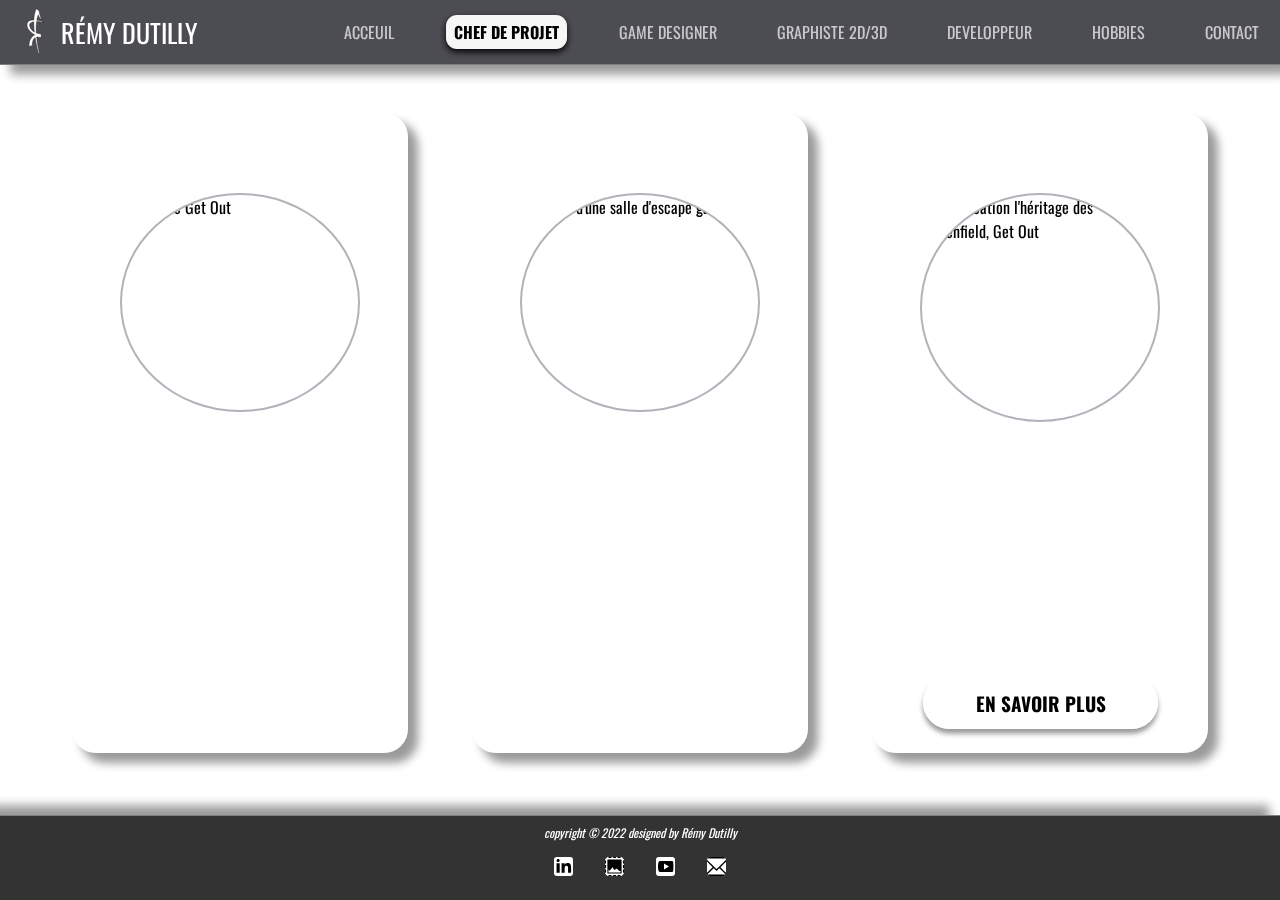
==== chefDeProjet.html @ 31dadd32 "Add files via upload" ====
<!DOCTYPE html>
<html lang="fr">

<head>
	<meta charset="UTF-8">
	<meta name="viewport" content="width=device-width, initial-scale=1.0">
	<meta name="description" content="Remy Dutilly CV">
	<meta http-equiv="X-UA-Compatible" content="ie=edge">
	<link rel="icon" alt="logo de Remy Dutilly" href="img/icon.svg">
	<title>Remy Dutilly</title>
	<link rel="stylesheet" href="css/base.css">
	<link rel="stylesheet" href="css/header.css">
	<link rel="stylesheet" href="css/articles.css">
	<link rel="stylesheet" href="css/popup.css">
	<link rel="stylesheet" href="css/footer.css">
	<script src='jquery-3.6.1.min.js'></script>
</head>

<body style="background-image: url('Img/bg.jpg');">
	<div class="header">
		<div class="container">
			<div class="header_navbar">
				<div class="header_navbar_logo">
					<img src="img/Logo_Dutilly_Remy.svg" alt="logo de Remy Dutilly" class="header_navbar_logo_img">
					<a href="index.html" class="header_navbar_logo_title">R&eacutemy Dutilly</a>
				</div>
				<div class="header_navbar_menu">
					<a href="index.html" class="header_navbar_menu_link">Acceuil</a>
					<a href="chefDeProjet.html" class="header_navbar_menu_link_principal">Chef de projet</a>
					<a href="gameDesigner.html" class="header_navbar_menu_link">Game Designer</a>
					<a href="graphiste.html" class="header_navbar_menu_link">Graphiste 2D/3D</a>
					<a href="developpeur.html" class="header_navbar_menu_link">Developpeur</a>
					<a href="hobbies.html" class="header_navbar_menu_link">Hobbies</a>
					<a href="contact.html" class="header_navbar_menu_link">Contact</a>
				</div>
				<div class="header_navbar_toggle">
					<span class="header_navbar_toggle_icons"></span>
					<script src="Script.js" charset="utf-8"></script>
				</div>
			</div>
		</div>
	</div>

	<section class="container">
		<div class="card-wrapper">
			<div class="card">
				<h1>A propos ...</h1>
				<img src="./Img/GetOut.png" alt ="logo de Get Out" title="Chef de projet, mais qu'est ce que c'est?" class="card-img">
				<p style="overflow:visible">
					A travers des cahiers des charges et des diagrammes de Gantt, je dois surtout prévoir le coût, la manoeuvre et les délais des différents projets à ma charge. Je dois aussi veiller à la formation, la communication et la diffusion du projet à travers les différentes enseignes de l'entreprise.<br><br>
					Le plus dur étant de jongler avec les demandes et besoins: de l'enseigne, des ces franchisés, de ces clients.
				</p>
				<a href="" style="visibility: hidden">EN SAVOIR PLUS</a>
			</div>
			<div class="card">
				<h1>Salles d'Escape Game</h1>
				<img src="./Img/EscapeRoom2.jpg" alt="visuel d'une salle d'escape game" title="visuel d'une salle d'escape game" class="card-img">
				<p>
					Les salles d'escape game ont évolué depuis 2005.
					De simples salles aménagées avec quelques cadenas. Elles sont devenues en quelques années, des salles hyper-connectées gérées par un ordinateur central controlant: lumières, serrures, vidéos, sons, et même désormais la difficulté de la salle (s'adaptant en fonction , du temps restant, du nombre de joueur ainsi que de leur réactivité).
					Ce qui a eu pour conséquence de multiplier le temps, les intervenants, et bien sûr le prix de celle-ci.
					Nous obligeant à une rigueur extrême sur le travail préparatoire.
				</p>
				<a href="#" style="visibility: hidden">En savoir plus</a>
			</div>
			<div class="card">
				<h1>Produits</h1>
				<img src="./Img/Produit.jpg" alt="l'application l'héritage des gretenfield, Get Out" title="visuel d'une application Get Out" class="card-img">
				<p>
					Au fur et à mesure des années, j'ai conçu un catalogue de jeu pour satisfaire la plupart des demandes B2B et B2C.
					Pour une personne ou une centaine. Fixe ou ambulant. Ma principale contrainte a toujours été de concevoir des jeux innovants.
					Répondant à des nouvelles demandes de gamification notamment chez les entreprises recherchant de nouvelles manières de formation.
				</p>
				<a href="#popup" class="button">En savoir plus</a>
			</div>
		</div>
	</section>

	<div id="popup" class="popup_overlay">
		<div class="popup_menu">
			<a href="#" class="cross">&times;</a>
			<h2>Produits</h2>
			<div class="popup-image-wrapper">
				<img class="popup-image" alt="Logo du jeu de société Private Detective" title="Logo du jeu de société Private Detective" src="./Img/LogoPrivateDetective.png">
				<img class="popup-image" alt="photo d'un jeu en extérieur" title="Jeu d'enquête Quantico'" src="./Img/Quantico.jpg">
				<img class="popup-image" alt="Logo du jeu en Wild Wild Quest" title="Logo du jeu en Wild Wild Quest" src="./Img/WWQ.jpg">
			</div>
			<p>
				<b>Volstead</b> - B2C (Festival Ludinord)
				<br><i><small>Escape game en extérieur sur le thème de la prohibition. Pour un maximum de 40 joueurs.</small></i>
				<br><b>Quantico</b> -B2B/B2C
				<br><i><small>Jeu d'enquête coopératif sur le thème du FBI. Jouable par équipe de 6. Pour un maximum de 80 personnes.</small></i>
				<br><b>Wild wild quest</b> - B2C
				<br><i><small>Jeu de scoring sur le thème du Western. Jouable par équipe de 4. Pour un minimum de 12 personnes.</small></i>
				<br><b>Héritage des Gretenfield</b> - B2C (Salon et cocktail)
				<br><i><small>Jeu point and click coopératif en RA. Jouable par équipe de 4. Pour un maximum de 12 personnes.</small></i>
				<br><b>Private detective</b> - B2C
				<br><i><small>Jeu de société d'enquête coopératif en AR/VR. Jouable par équipe de 4.</small></i>
				<br><b>Les terres d'Arrancia/Opération blackout</b> - B2C
				<br><i><small>Série de pdf à imprimer à la maison pour différent public cible. Jouable par équipe de 6.</small></i>
				<br><b>Urban Quest/Gretenfield story</b> - B2B/B2C
				<br><i><small>Jeu de scoring en extérieur sur le story telling de Get Out. Jouable par équipe de 6.</small></i>
			</p>
			<a href="#" class="button">RETOUR</a>
		</div>
	</div>

	<footer>
		<div class="footer-content">
			<p><i>copyright &copy; 2022 designed by R&eacutemy Dutilly</i></p>
			<div class='footer_icons'>
				<a href="https://www.linkedin.com/in/r%C3%A9my-dutilly-1a4a1b14b/" target="_blank"><img src="img/linkedin.svg" title="Voir mon profil LinkedIn" alt="Rejoignez moi"></a>
				<a href="https://dutillyremy.wordpress.com/" target="_blank"><img src="img/site.svg" title="Voir mon portfolio" alt="Vous trouverez ici d'anciennes créations"></a>
				<a href="https://www.youtube.com/user/angelusrem" target="_blank"><img style="padding:0.1rem" src="img/youtube.svg" title="Voir mon compte Youtube" alt="Ici vous trouverez d'anciennes créations vidéos'"></a>
				<a href="mailto:dutillyremy@gmail.com" target="_blank"><img src="img/mail.svg" title="Contactez moi par mail" alt="Contactez moi par mail"></a>
			</div>
		</div>
	</footer>

</body>

</html>
---- css/base.css ----
@import url('https://fonts.googleapis.com/css?family=Roboto:100,300,500,900');
@import url('https://fonts.googleapis.com/css2?family=Oswald:wght@700&display=swap');

* {
	margin: 0;
	padding: 0;
	box-sizing: border-box;
}

body, html {
	margin: 0;
	padding: 0;
	font-family: 'Oswald', 'Roboto', 'Calibri', 'Serif';
	padding-bottom: 40px;
	background-size: cover;
	background-position: center;
	background-attachment: fixed;
	-moz-osx-font-smoothing: grayscale;
	overflow-x: hidden;
}

p{
	font-size:1rem;
}
---- css/header.css ----
.header {
	z-index: 999;
	width: 100%;
	background: rgba(00,0,10,0.7);
	backdrop-filter: blur(5px);
	border-bottom: 0.1rem solid rgb(125,125,125);
	box-shadow: 0.6rem 0.6rem 0.6rem rgba(0,0,0,0.4);
	position: relative;
}

.header_navbar_logo {
	display: flex;
	flex-direction: row;
	justify-content: space-between;
	align-items: center;
}

.header_navbar_logo_img {
	width: 3rem;
	height: 3rem;
}

.header_navbar_logo_title, .header_navbar_menu_link {
	text-transform: uppercase;
}
.container {
	width: 98%;
	margin: auto;
	position: relative;
}

.header_mask {	
	height:150px;
	position:absolute;
}

.header_navbar{
	width:100%;
	height:4rem;
	display:flex;
	flex-direction:row;
	justify-content: space-between;
	align-items:center;
}

.header_navbar_logo_title {
	color: white;
	font-size: 26px;
	text-decoration: none;
}

.header_navbar_menu_link {
	margin-left: 40px;
	padding: 5px 8px;
	text-decoration: none;
	color: rgba(255,255,255,0.7);
}

.header_navbar_menu_link_principal {
	background: rgba(255,255,255,0.95);
	color: white;
	border-radius: 0.7rem;
	padding: 5px 8px;
	text-decoration: none;
	color: black;
	text-transform: uppercase;
	font-weight: 700;
	margin-left: 40px;
	box-shadow: 0 3px 7px rgba(0,0,0,1);
}

.header_navbar_menu_link:hover {
	border-bottom: 0.15rem solid white;
	color:rgba(255,255,255,1);
}

.header_navbar_toggle{
	z-index:999;
	width:35px;
	height:60px;
	display:flex;
	align-items:center;
	display:none;
	cursor:pointer;
}

.header_navbar_toggle_icons, .header_navbar_toggle_icons:before, .header_navbar_toggle_icons:after {
	content: "";
	display: block;
	width: 100%;
	height: 3px;
	border-radius: 5px;
	background: #fff;
	position: relative;
	transition: all 0.3s ease-in-out;
}
.header_navbar_toggle_icons:before { top: 10.5px }
.header_navbar_toggle_icons:after { top:-13px }

.is-open .header_navbar_menu {
	position: fixed;
	transform: translateY(0);
}

.is-open .header_navbar_toggle span.header_navbar_toggle_icons {
	background: transparent;
}
.is-open .header_navbar_toggle span.header_navbar_toggle_icons:before, .is-open .header_navbar_toggle span.header_navbar_toggle_icons:after {
	transform-origin: center;
	transform: rotate(45deg);
	top: 0;
}
.is-open .header_navbar_toggle span.header_navbar_toggle_icons:after {
	margin: -3px -2.5px;
	transform: rotate(-45deg);
}

@media only screen and (max-width: 1250px) {
	.container{
		width:100%;
		padding: 0 1rem;
	}
	.header_navbar_toggle{
		display:flex;
		z-index:1000;
	}
	.header {
		backdrop-filter: none;
	}
	.header_navbar_menu {
		transition: all 0.3s ease-in-out;
		transform: translateY(-100%);
		display: flex;
		flex-direction: column;
		align-items: center;
		justify-content: center;
		position: absolute;
		width: 100vw;
		height: 100vh;
		background: linear-gradient(120deg, #1e0a32,#000000);
		top: 0;
		left: 0;
	}
	.header_navbar_menu_link, .header_navbar_menu_link_principal {
		margin:0;
		margin-bottom: 40px;
	}
}
---- css/articles.css ----
.card a {
	background-color: rgba(255,255,255,0.85);
	color: black;
	text-transform: uppercase;
	padding: 0.7rem;
	width: 70%;
	display: block;
	text-align: center;
	margin: 1.5rem;
	border-radius: 30rem;
	cursor: pointer;
	text-decoration: none;
	font-size: 1.2em;
	box-shadow: 0 0.3rem 0.3rem rgba(0,0,0,0.4);
	transition: 0.3s;
	font-family: 'Oswald';
	font-weight: bold;
	border-top: 0.15rem solid rgba(255,255,255,0.5);
	border-left: 0.15rem solid rgba(255,255,255,0.5);
	color: black;
}
	.card a:hover {
		background-color: rgba(255,255,255,1);
		transform: scale(1.05);
		box-shadow: 0 0.5rem 0.5rem rgba(0,0,0,0.5);
	}
.card h1, .card p {
	text-align:center;
	padding: 1rem;
	color: white;
}

.card h1{
	text-transform:uppercase;
}

.card p {
	font-size: 0.9rem;
	height: 15rem;
	width: 90%;
	overflow:visible;
}

section {
	z-index:0;
	padding: 1rem 0;
}

.card-wrapper {
	display: flex;
	align-items: center;
	align-content: center;
	flex-direction: column;
}

.card {
	height: 40rem;
	width: 21rem;
	display: flex;
	flex-direction: column;
	align-items: center;
	justify-content: center;
	margin: 2rem 0;
	box-shadow: 0.6rem 0.6rem 0.6rem rgba(0,0,0,0.4);
	border-radius: 1.5rem;
	background: rgba(255,255,255,0.15);
	backdrop-filter: blur(4px);
	border-top: 0.1rem solid rgba(255,255,255,0.5);
	border-left: 0.1rem solid rgba(255,255,255,0.5);
	overflow: hidden;
	transition: 0.3s;
}

.card-img {
	padding: 0.11rem;
	width: 15rem;
	height: 15rem;
	object-fit: cover;
	object-position: center;
	border-radius: 50%;
	box-shadow: -0.15rem 0.15rem 0.1rem rgba(255,255,255,0.5);
	outline: 0.15rem solid rgba(0,0,30,0.3);
	outline-offset: -0.15rem;
}

.card::before {
	content: '';
	position: absolute;
	top: 0;
	left: 0;
	width: 19rem;
	height: 100%;
	background: rgba(255,255,255,0.5);
	transform: skewX(30deg) translateX(40rem);
	transition: 0.5s;
}

.card:hover {
	background: rgba(0,0,0,0.6);
	-webkit-transform: scale(1.1);
	backdrop-filter: none;
	box-shadow: 0.3rem 0.3rem 0.3rem rgba(0,0,0,0.8);
}

.card:hover::before {
	transform: skewX(30deg) translateX(-40rem);
}

@media screen and (min-width: 700px) {
	.card-wrapper {
		flex-direction: row;
		flex-wrap: wrap;
		justify-content: center;
		align-items: center;
	}

	.card {
		margin: 2rem;
	}
}
---- css/popup.css ----
.popup_overlay {
    position: fixed;
    top: 0px;
    left: 0px;
    background: rgba(0,0,0,0.8);
    visibility: hidden;
    transition: opacity 0.4s;
    opacity:0;
    width: 100%;
    height: 100%;
    z-index: 1000;
}

.popup_overlay:target {
    visibility: visible;
    transition: all 300ms ease-in-out;
    opacity: 1;
}

.popup_menu {
    position: absolute;
    display: flex;
    flex-direction: column;
    align-items: center;
    max-height:90%;
    max-width:90%;
    top: 50%;
    left: 50%;
    transform: translate(-50%,-50%);
    z-index: 2;
    text-align: center;
    padding: 1.75rem 2rem;
    border-radius: 1.3rem;
    background: linear-gradient(145deg, #cacaca, #f0f0f0);
    outline: 10px solid rgba(0,0,30,0.6);
    outline-offset: -20px;
}

.popup-image-wrapper {
    display: flex;
    align-items: center;
    align-content: center;
}

.popup-image {
    margin: 0.3rem;
    max-height: 15vh;
    max-width: 20vw;
    object-fit: cover;
    object-position: center;
    border-radius: 1rem;
    box-shadow: -0.1rem 0.1rem 0.1rem white;
    border: 0.5px solid white;
    outline: 3px solid rgba(0,0,30,0.3);
    outline-offset: -3px;
}

.popup_menu h2 {
    margin: 1rem;
    font-family: 'Oswald';
    font-weight:bold;
    text-transform: uppercase;
}

.popup_menu p {
    margin: 1rem;
    width: 90%;
}

.popup_menu .cross {
    position: absolute;
    right: 1.75rem;
    top: 1.75rem;
    width: 2.3rem;
    height: 2.3rem;
    font-size: 2.5rem;
    text-align: center;
    transition: 0.3s ease;
    color: rgba(255,255,255,0.9);
    text-decoration: none;
    border-radius: 50%;
    background: rgba(0,0,20,0.8);
    box-shadow: 0.2rem 0.2rem 0.2rem rgba(0,0,0,0.5);
    outline: 2px solid rgba(255,255,255,0.8);
    outline-offset: -6px;
    opacity: 0.9;
    line-height: 2rem;
}

.popup_menu .button {
    text-transform: uppercase;
    color: rgba(255,255,255,0.8);
    padding: 0.75rem 1.75rem;
    text-align: center;
    margin-bottom: 1rem;
    cursor: pointer;
    text-decoration: none;
    border-radius: 6rem;
    background: rgba(0,0,20,0.8);
    box-shadow: 0.3rem 0.3rem 0.3rem rgba(0,0,0,0.5);
    outline: 2px solid rgba(255,255,255,0.8);
    outline-offset: -7px;
    opacity: 0.9;
    transition: 0.3s;
    font-family: 'Oswald';
    font-weight: bold;
    font-size: 18px;
}

.popup_menu a:hover {
    opacity: 1;
    -webkit-transform: scale(1.05);
    box-shadow: 0.5rem 0.5rem 0.5rem rgba(0,0,0,0.5);
}

@media only screen and (max-width: 1200px) {
    .popup_menu p {
        width:95%;
        font-size:90%;
    }
}


@media only screen and (max-width: 1100px) {
    .popup_menu p {
        font-size: 14px;
    }
}

@media only screen and (max-width: 800px) {
    .popup_menu p {
        font-size: 12px;
    }
    .popup_menu a {
       transform:scale(0.8);
    }
    .popup_menu {
        padding-bottom: 0.75rem;
        width:95%;
    }
    .popup_menu .cross {
        right: 1.25rem;
        top: 1.25rem;
    }
}
---- css/footer.css ----
footer {
	z-index: 998;
	position: fixed;
	bottom: 0;
	background: rgba(0,0,0,0.8);
	box-shadow: -0.6rem -0.6rem 0.6rem rgba(0,0,0,0.4);
	backdrop-filter: blur(5px);
	width: 100%;
	border-top: 0.1rem solid rgb(125,125,125);
	font-style: italic;
	display: table-row;
	align-items: center;
	justify-content: center;
	flex-direction: column;
	text-align: center;
}
	footer p {
		font-size: 12px;
		padding: 0.5rem;
		color: white;
	}
.footer_icons {
	list-style: none;
	display: flex;
	align-items: center;
	justify-content: center;
}
.footer_icons img {
	object-fit: cover;
	object-position: center;
	margin: 0.5rem 1rem;
	margin-bottom: 1.2rem;
	text-decoration: none;
	height: 1.2rem;
	width: 1.2rem;
	background: white;
	border-radius:15%;
	}
.footer_icons a :hover{
	background:aqua;
}
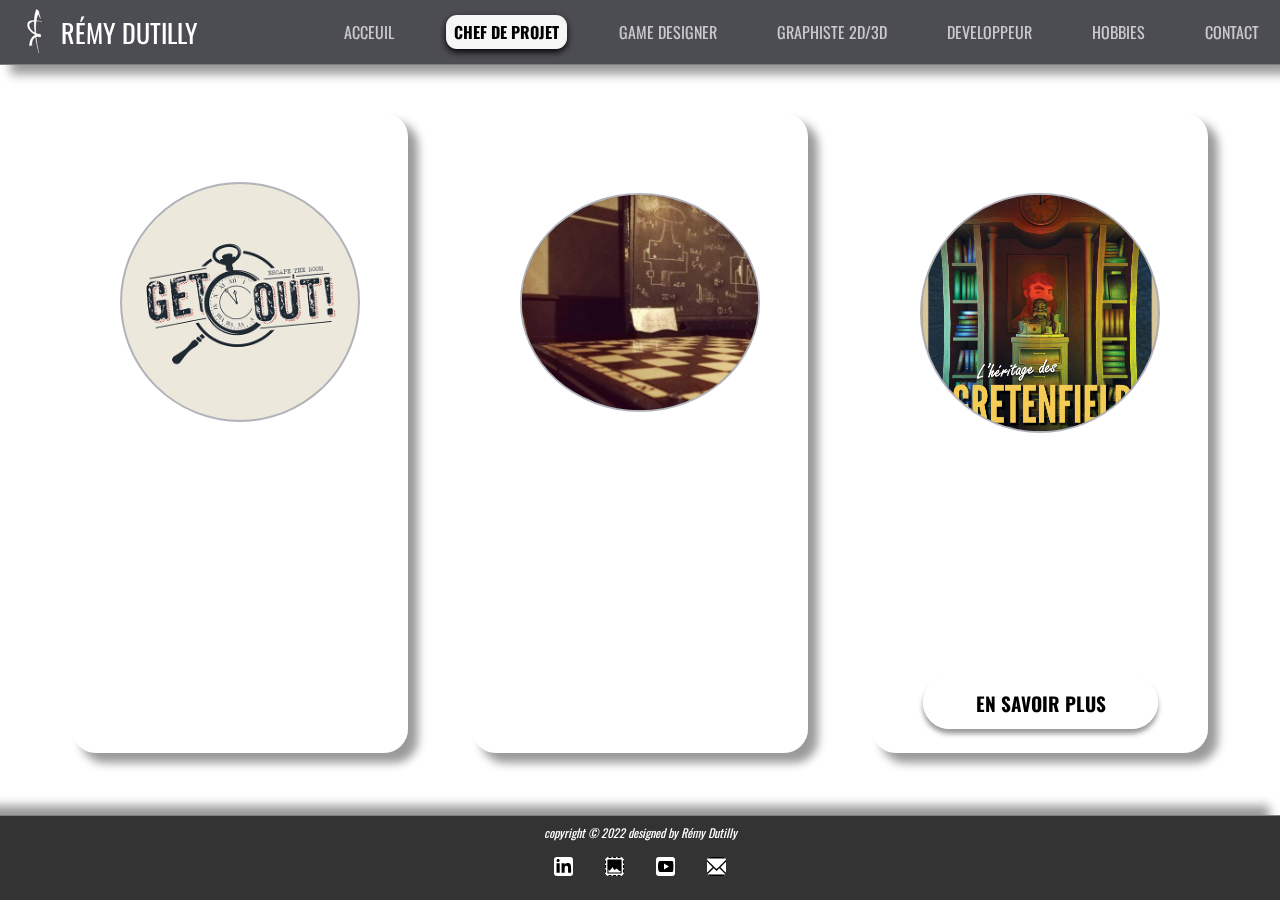
==== commit 32087707: "Add files via upload" ====
--- a/chefDeProjet.html
+++ b/chefDeProjet.html
@@ -16,7 +16,7 @@
 	<script src='jquery-3.6.1.min.js'></script>
 </head>
 
-<body style="background-image: url('Img/bg.jpg');">
+<body style="background-image: url(img/bg.jpg');">
 	<div class="header">
 		<div class="container">
 			<div class="header_navbar">
@@ -45,7 +45,7 @@
 		<div class="card-wrapper">
 			<div class="card">
 				<h1>A propos ...</h1>
-				<img src="./Img/GetOut.png" alt ="logo de Get Out" title="Chef de projet, mais qu'est ce que c'est?" class="card-img">
+				<img src="img/GetOut.png" alt ="logo de Get Out" title="Chef de projet, mais qu'est ce que c'est?" class="card-img">
 				<p style="overflow:visible">
 					A travers des cahiers des charges et des diagrammes de Gantt, je dois surtout prévoir le coût, la manoeuvre et les délais des différents projets à ma charge. Je dois aussi veiller à la formation, la communication et la diffusion du projet à travers les différentes enseignes de l'entreprise.<br><br>
 					Le plus dur étant de jongler avec les demandes et besoins: de l'enseigne, des ces franchisés, de ces clients.
@@ -54,7 +54,7 @@
 			</div>
 			<div class="card">
 				<h1>Salles d'Escape Game</h1>
-				<img src="./Img/EscapeRoom2.jpg" alt="visuel d'une salle d'escape game" title="visuel d'une salle d'escape game" class="card-img">
+				<img src="img/EscapeRoom2.jpg" alt="visuel d'une salle d'escape game" title="visuel d'une salle d'escape game" class="card-img">
 				<p>
 					Les salles d'escape game ont évolué depuis 2005.
 					De simples salles aménagées avec quelques cadenas. Elles sont devenues en quelques années, des salles hyper-connectées gérées par un ordinateur central controlant: lumières, serrures, vidéos, sons, et même désormais la difficulté de la salle (s'adaptant en fonction , du temps restant, du nombre de joueur ainsi que de leur réactivité).
@@ -65,7 +65,7 @@
 			</div>
 			<div class="card">
 				<h1>Produits</h1>
-				<img src="./Img/Produit.jpg" alt="l'application l'héritage des gretenfield, Get Out" title="visuel d'une application Get Out" class="card-img">
+				<img src="img/Produit.jpg" alt="l'application l'héritage des gretenfield, Get Out" title="visuel d'une application Get Out" class="card-img">
 				<p>
 					Au fur et à mesure des années, j'ai conçu un catalogue de jeu pour satisfaire la plupart des demandes B2B et B2C.
 					Pour une personne ou une centaine. Fixe ou ambulant. Ma principale contrainte a toujours été de concevoir des jeux innovants.
@@ -81,9 +81,9 @@
 			<a href="#" class="cross">&times;</a>
 			<h2>Produits</h2>
 			<div class="popup-image-wrapper">
-				<img class="popup-image" alt="Logo du jeu de société Private Detective" title="Logo du jeu de société Private Detective" src="./Img/LogoPrivateDetective.png">
-				<img class="popup-image" alt="photo d'un jeu en extérieur" title="Jeu d'enquête Quantico'" src="./Img/Quantico.jpg">
-				<img class="popup-image" alt="Logo du jeu en Wild Wild Quest" title="Logo du jeu en Wild Wild Quest" src="./Img/WWQ.jpg">
+				<img class="popup-image" alt="Logo du jeu de société Private Detective" title="Logo du jeu de société Private Detective" src="img/LogoPrivateDetective.png">
+				<img class="popup-image" alt="photo d'un jeu en extérieur" title="Jeu d'enquête Quantico'" src="img/Quantico.jpg">
+				<img class="popup-image" alt="Logo du jeu en Wild Wild Quest" title="Logo du jeu en Wild Wild Quest" src="img/WWQ.jpg">
 			</div>
 			<p>
 				<b>Volstead</b> - B2C (Festival Ludinord)
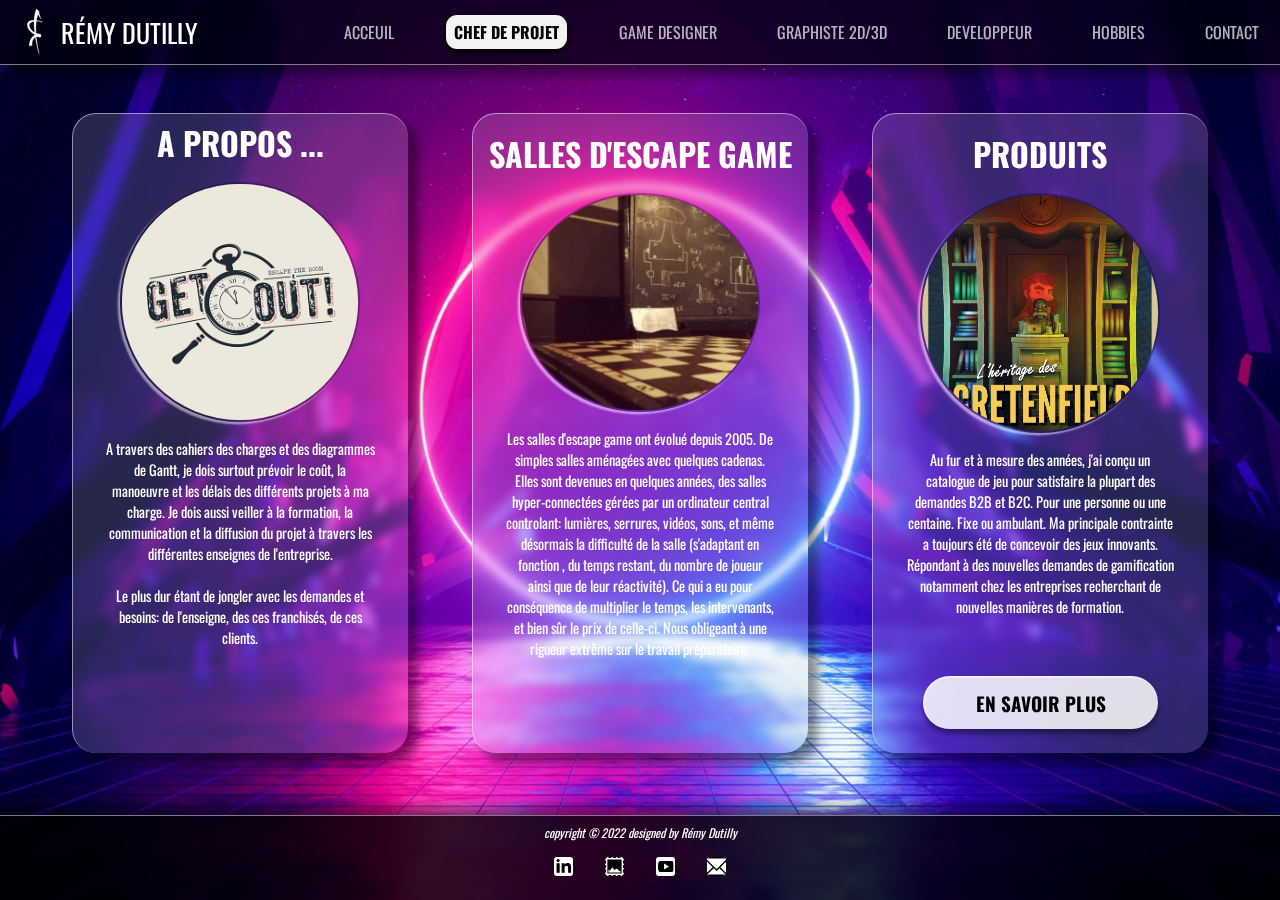
==== commit ddb116bf: "Add files via upload" ====
--- a/chefDeProjet.html
+++ b/chefDeProjet.html
@@ -16,7 +16,7 @@
 	<script src='jquery-3.6.1.min.js'></script>
 </head>
 
-<body style="background-image: url(img/bg.jpg');">
+<body style="background-image: url(img/bg.jpg);">
 	<div class="header">
 		<div class="container">
 			<div class="header_navbar">
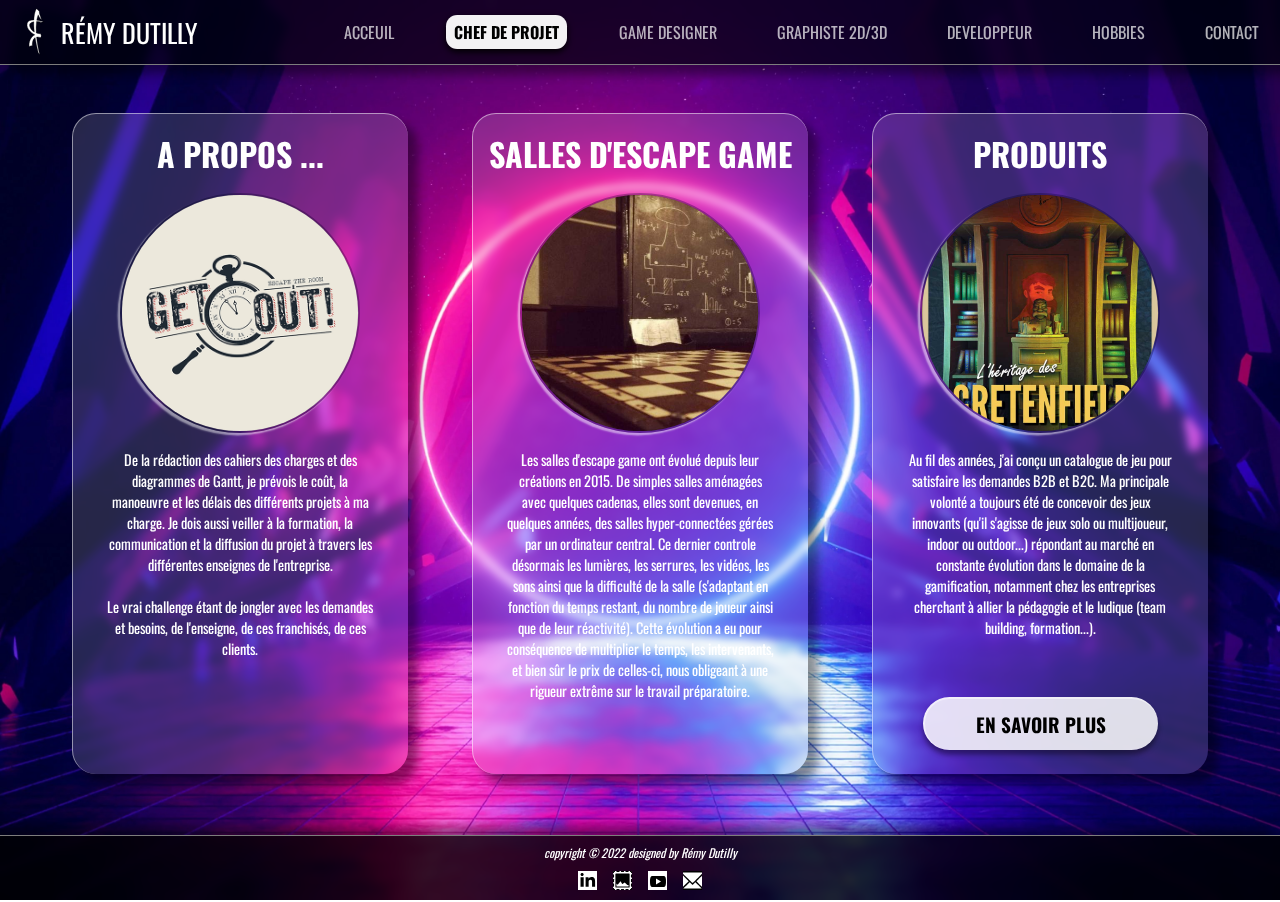
==== commit 77f6cb1a: "Add files via upload" ====
--- a/chefDeProjet.html
+++ b/chefDeProjet.html
@@ -47,8 +47,9 @@
 				<h1>A propos ...</h1>
 				<img src="img/GetOut.png" alt ="logo de Get Out" title="Chef de projet, mais qu'est ce que c'est?" class="card-img">
 				<p style="overflow:visible">
-					A travers des cahiers des charges et des diagrammes de Gantt, je dois surtout prévoir le coût, la manoeuvre et les délais des différents projets à ma charge. Je dois aussi veiller à la formation, la communication et la diffusion du projet à travers les différentes enseignes de l'entreprise.<br><br>
-					Le plus dur étant de jongler avec les demandes et besoins: de l'enseigne, des ces franchisés, de ces clients.
+					De la rédaction des cahiers des charges et des diagrammes de Gantt, je prévois le coût, la manoeuvre et les délais des différents projets à ma charge.
+					Je dois aussi veiller à la formation, la communication et la diffusion du projet à travers les différentes enseignes de l'entreprise.<br><br>
+					Le vrai challenge étant de jongler avec les demandes et besoins, de l'enseigne, de ces franchisés, de ces clients.
 				</p>
 				<a href="" style="visibility: hidden">EN SAVOIR PLUS</a>
 			</div>
@@ -56,10 +57,10 @@
 				<h1>Salles d'Escape Game</h1>
 				<img src="img/EscapeRoom2.jpg" alt="visuel d'une salle d'escape game" title="visuel d'une salle d'escape game" class="card-img">
 				<p>
-					Les salles d'escape game ont évolué depuis 2005.
-					De simples salles aménagées avec quelques cadenas. Elles sont devenues en quelques années, des salles hyper-connectées gérées par un ordinateur central controlant: lumières, serrures, vidéos, sons, et même désormais la difficulté de la salle (s'adaptant en fonction , du temps restant, du nombre de joueur ainsi que de leur réactivité).
-					Ce qui a eu pour conséquence de multiplier le temps, les intervenants, et bien sûr le prix de celle-ci.
-					Nous obligeant à une rigueur extrême sur le travail préparatoire.
+					Les salles d'escape game ont évolué depuis leur créations en 2015.
+					De simples salles aménagées avec quelques cadenas, elles sont devenues, en quelques années, des salles hyper-connectées gérées par un ordinateur central.
+					Ce dernier controle désormais les lumières, les serrures, les vidéos, les sons ainsi que la difficulté de la salle (s'adaptant en fonction du temps restant, du nombre de joueur ainsi que de leur réactivité).
+					Cette évolution a eu pour conséquence de multiplier le temps, les intervenants, et bien sûr le prix de celles-ci, nous obligeant à une rigueur extrême sur le travail préparatoire.
 				</p>
 				<a href="#" style="visibility: hidden">En savoir plus</a>
 			</div>
@@ -67,9 +68,9 @@
 				<h1>Produits</h1>
 				<img src="img/Produit.jpg" alt="l'application l'héritage des gretenfield, Get Out" title="visuel d'une application Get Out" class="card-img">
 				<p>
-					Au fur et à mesure des années, j'ai conçu un catalogue de jeu pour satisfaire la plupart des demandes B2B et B2C.
-					Pour une personne ou une centaine. Fixe ou ambulant. Ma principale contrainte a toujours été de concevoir des jeux innovants.
-					Répondant à des nouvelles demandes de gamification notamment chez les entreprises recherchant de nouvelles manières de formation.
+					Au fil des années, j'ai conçu un catalogue de jeu pour satisfaire les demandes B2B et B2C.
+					Ma principale volonté a toujours été de concevoir des jeux innovants (qu'il s'agisse de jeux solo ou multijoueur, indoor ou outdoor...)
+					répondant au marché en constante évolution dans le domaine de la gamification, notamment chez les entreprises cherchant à allier la pédagogie et le ludique (team building, formation...).
 				</p>
 				<a href="#popup" class="button">En savoir plus</a>
 			</div>
@@ -97,7 +98,7 @@
 				<br><b>Private detective</b> - B2C
 				<br><i><small>Jeu de société d'enquête coopératif en AR/VR. Jouable par équipe de 4.</small></i>
 				<br><b>Les terres d'Arrancia/Opération blackout</b> - B2C
-				<br><i><small>Série de pdf à imprimer à la maison pour différent public cible. Jouable par équipe de 6.</small></i>
+				<br><i><small>Série de pdf à imprimer à la maison pour différent public cible (enfant, famille, ami, EVJF...) jouable par équipe de 6.</small></i>
 				<br><b>Urban Quest/Gretenfield story</b> - B2B/B2C
 				<br><i><small>Jeu de scoring en extérieur sur le story telling de Get Out. Jouable par équipe de 6.</small></i>
 			</p>
--- a/css/articles.css
+++ b/css/articles.css
@@ -115,6 +115,11 @@
 	}
 
 	.card {
+		height: 95%;
 		margin: 2rem;
 	}
+
+	.card a:hover {
+		transform: scale(1.01);
+	}
 }--- a/css/footer.css
+++ b/css/footer.css
@@ -29,13 +29,12 @@
 .footer_icons img {
 	object-fit: cover;
 	object-position: center;
-	margin: 0.5rem 1rem;
-	margin-bottom: 1.2rem;
+	margin: 0.1rem 0.5rem;
+	margin-bottom: 0.3rem;
 	text-decoration: none;
 	height: 1.2rem;
 	width: 1.2rem;
 	background: white;
-	border-radius:15%;
 	}
 .footer_icons a :hover{
 	background:aqua;
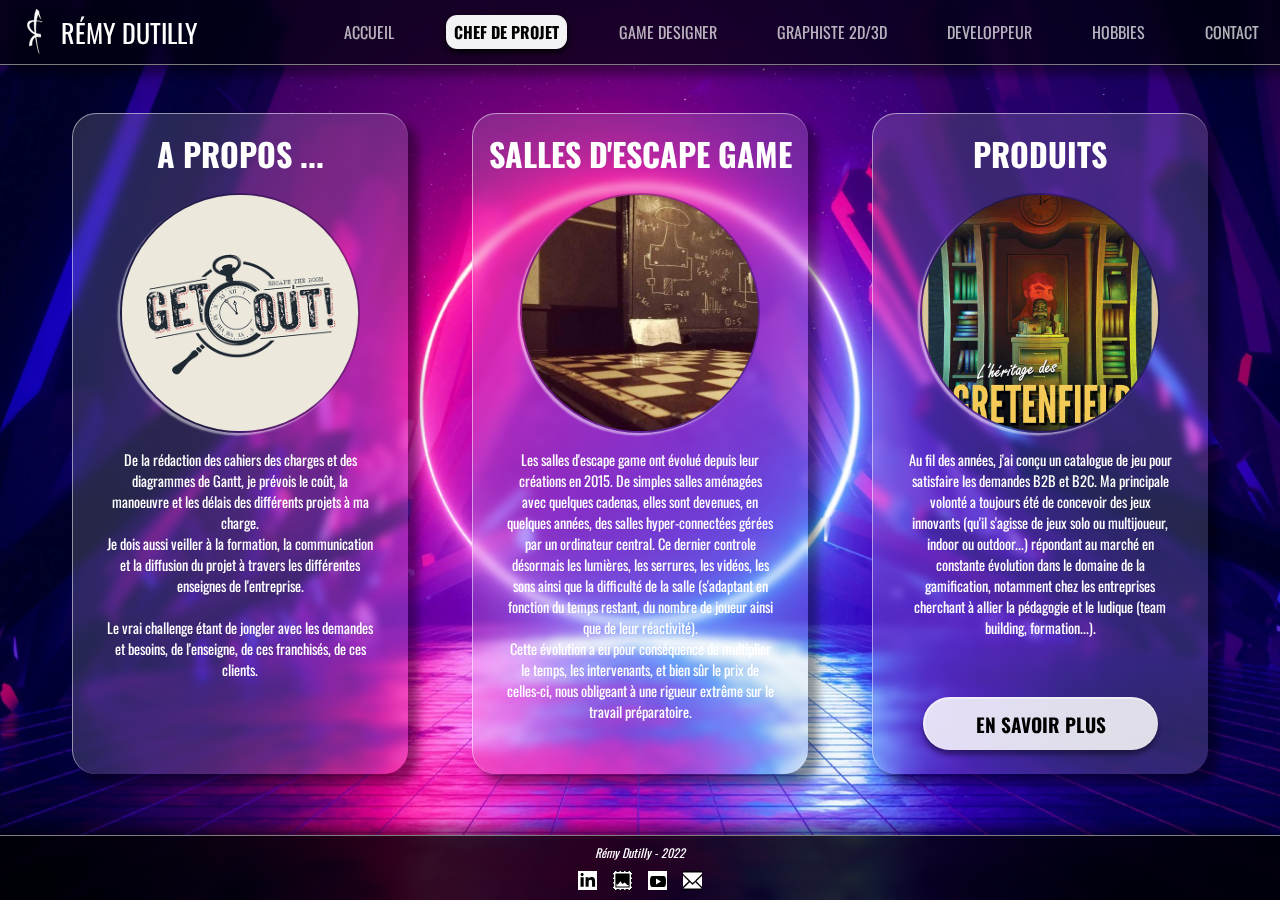
==== commit 8ce6ec28: "Add files via upload" ====
--- a/chefDeProjet.html
+++ b/chefDeProjet.html
@@ -25,7 +25,7 @@
 					<a href="index.html" class="header_navbar_logo_title">R&eacutemy Dutilly</a>
 				</div>
 				<div class="header_navbar_menu">
-					<a href="index.html" class="header_navbar_menu_link">Acceuil</a>
+					<a href="index.html" class="header_navbar_menu_link">Accueil</a>
 					<a href="chefDeProjet.html" class="header_navbar_menu_link_principal">Chef de projet</a>
 					<a href="gameDesigner.html" class="header_navbar_menu_link">Game Designer</a>
 					<a href="graphiste.html" class="header_navbar_menu_link">Graphiste 2D/3D</a>
@@ -48,6 +48,7 @@
 				<img src="img/GetOut.png" alt ="logo de Get Out" title="Chef de projet, mais qu'est ce que c'est?" class="card-img">
 				<p style="overflow:visible">
 					De la rédaction des cahiers des charges et des diagrammes de Gantt, je prévois le coût, la manoeuvre et les délais des différents projets à ma charge.
+					<br>
 					Je dois aussi veiller à la formation, la communication et la diffusion du projet à travers les différentes enseignes de l'entreprise.<br><br>
 					Le vrai challenge étant de jongler avec les demandes et besoins, de l'enseigne, de ces franchisés, de ces clients.
 				</p>
@@ -60,7 +61,7 @@
 					Les salles d'escape game ont évolué depuis leur créations en 2015.
 					De simples salles aménagées avec quelques cadenas, elles sont devenues, en quelques années, des salles hyper-connectées gérées par un ordinateur central.
 					Ce dernier controle désormais les lumières, les serrures, les vidéos, les sons ainsi que la difficulté de la salle (s'adaptant en fonction du temps restant, du nombre de joueur ainsi que de leur réactivité).
-					Cette évolution a eu pour conséquence de multiplier le temps, les intervenants, et bien sûr le prix de celles-ci, nous obligeant à une rigueur extrême sur le travail préparatoire.
+					<br>Cette évolution a eu pour conséquence de multiplier le temps, les intervenants, et bien sûr le prix de celles-ci, nous obligeant à une rigueur extrême sur le travail préparatoire.
 				</p>
 				<a href="#" style="visibility: hidden">En savoir plus</a>
 			</div>
@@ -108,7 +109,7 @@
 
 	<footer>
 		<div class="footer-content">
-			<p><i>copyright &copy; 2022 designed by R&eacutemy Dutilly</i></p>
+			<p><i>R&eacutemy Dutilly - 2022</i></p>
 			<div class='footer_icons'>
 				<a href="https://www.linkedin.com/in/r%C3%A9my-dutilly-1a4a1b14b/" target="_blank"><img src="img/linkedin.svg" title="Voir mon profil LinkedIn" alt="Rejoignez moi"></a>
 				<a href="https://dutillyremy.wordpress.com/" target="_blank"><img src="img/site.svg" title="Voir mon portfolio" alt="Vous trouverez ici d'anciennes créations"></a>
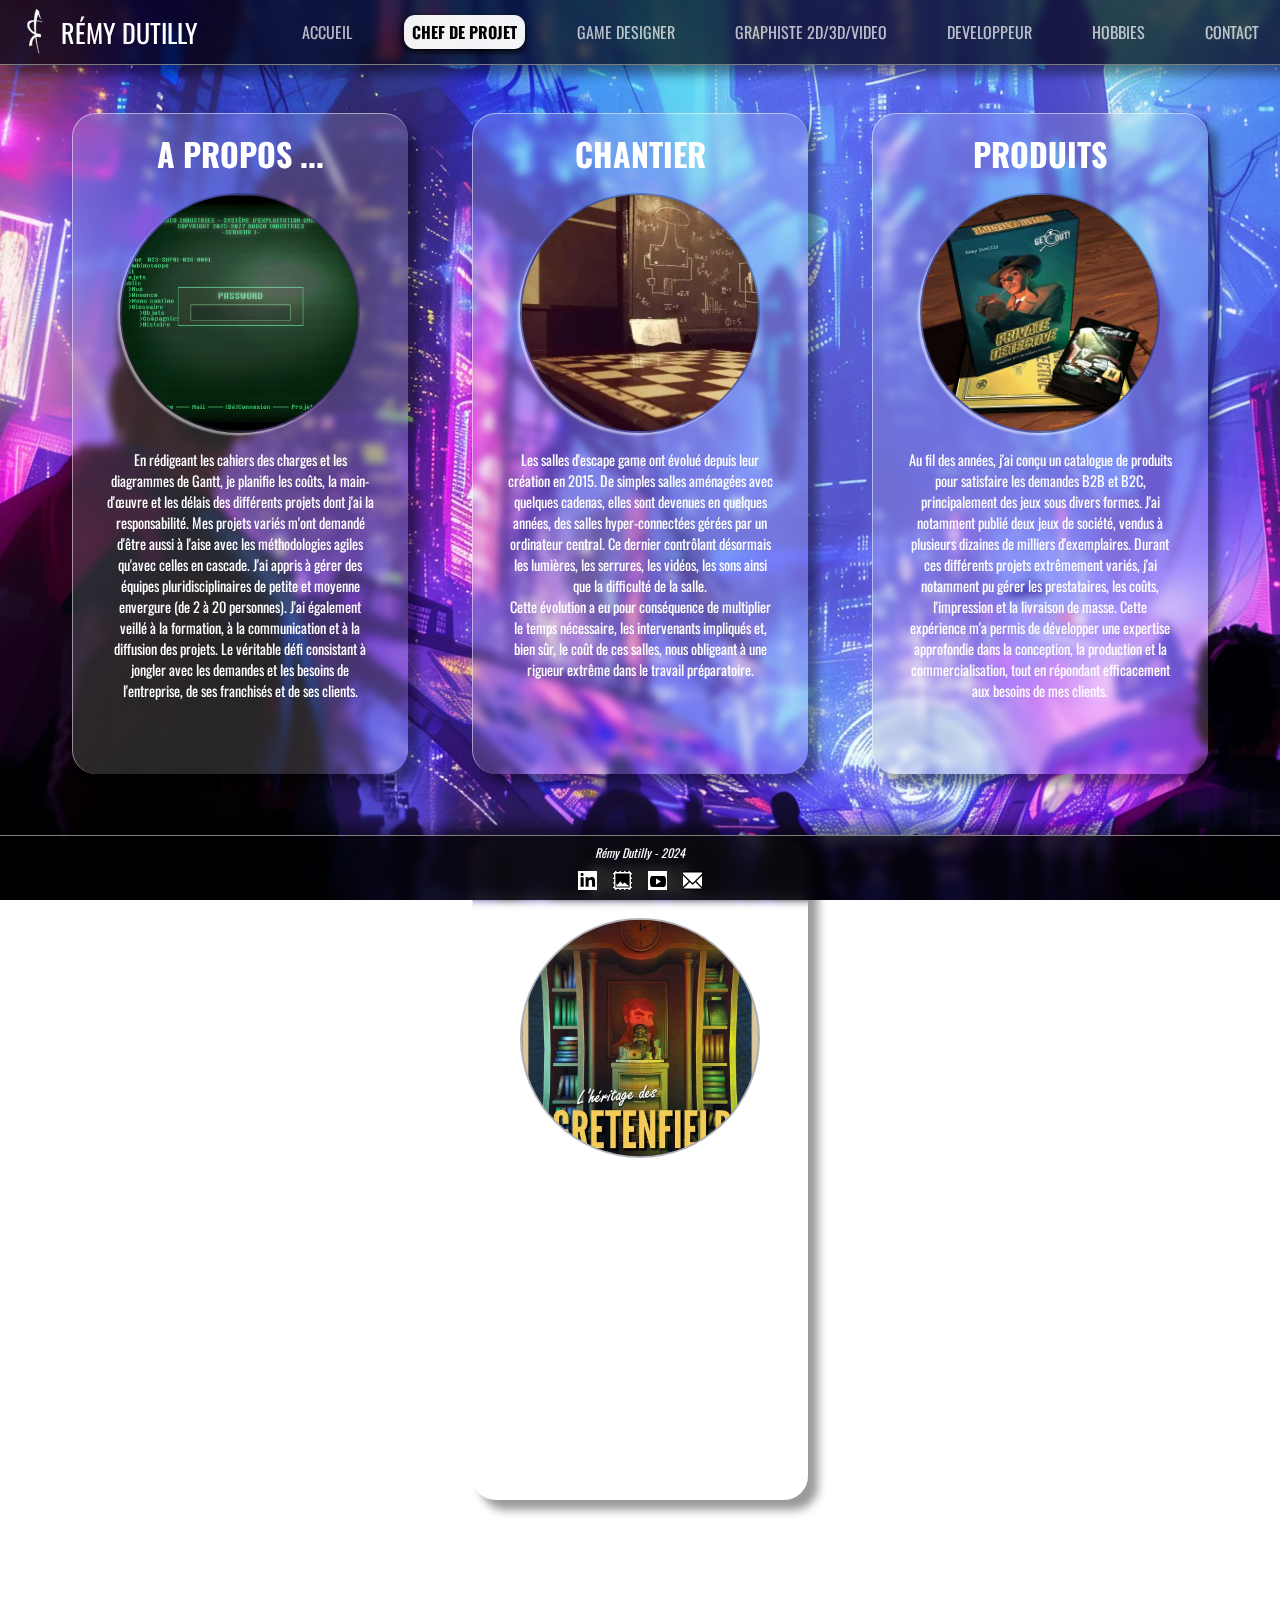
==== commit 1baa04aa: "Add files via upload" ====
--- a/chefDeProjet.html
+++ b/chefDeProjet.html
@@ -16,7 +16,7 @@
 	<script src='jquery-3.6.1.min.js'></script>
 </head>
 
-<body style="background-image: url(img/bg.jpg);">
+<body style="background-image: url(img/bg.webp);">
 	<div class="header">
 		<div class="container">
 			<div class="header_navbar">
@@ -28,7 +28,7 @@
 					<a href="index.html" class="header_navbar_menu_link">Accueil</a>
 					<a href="chefDeProjet.html" class="header_navbar_menu_link_principal">Chef de projet</a>
 					<a href="gameDesigner.html" class="header_navbar_menu_link">Game Designer</a>
-					<a href="graphiste.html" class="header_navbar_menu_link">Graphiste 2D/3D</a>
+					<a href="graphiste.html" class="header_navbar_menu_link">Graphiste 2D/3D/VIDEO</a>
 					<a href="developpeur.html" class="header_navbar_menu_link">Developpeur</a>
 					<a href="hobbies.html" class="header_navbar_menu_link">Hobbies</a>
 					<a href="contact.html" class="header_navbar_menu_link">Contact</a>
@@ -45,35 +45,49 @@
 		<div class="card-wrapper">
 			<div class="card">
 				<h1>A propos ...</h1>
-				<img src="img/GetOut.png" alt ="logo de Get Out" title="Chef de projet, mais qu'est ce que c'est?" class="card-img">
+				<img src="img/projet.webp" alt ="logo de Get Out" title="Chef de projet, mais qu'est ce que c'est?" class="card-img">
 				<p style="overflow:visible">
-					De la rédaction des cahiers des charges et des diagrammes de Gantt, je prévois le coût, la manoeuvre et les délais des différents projets à ma charge.
-					<br>
-					Je dois aussi veiller à la formation, la communication et la diffusion du projet à travers les différentes enseignes de l'entreprise.<br><br>
-					Le vrai challenge étant de jongler avec les demandes et besoins, de l'enseigne, de ces franchisés, de ces clients.
+					En rédigeant les cahiers des charges et les diagrammes de Gantt, je planifie les coûts, la main-d'œuvre et les délais des différents projets dont j'ai la responsabilité.
+					Mes projets variés m'ont demandé d'être aussi à l'aise avec les méthodologies agiles qu'avec celles en cascade. 
+					J'ai appris à gérer des équipes pluridisciplinaires de petite et moyenne envergure (de 2 à 20 personnes).
+					J'ai également veillé à la formation, à la communication et à la diffusion des projets. 
+					Le véritable défi consistant à jongler avec les demandes et les besoins de l'entreprise, de ses franchisés et de ses clients.
 				</p>
 				<a href="" style="visibility: hidden">EN SAVOIR PLUS</a>
 			</div>
 			<div class="card">
-				<h1>Salles d'Escape Game</h1>
-				<img src="img/EscapeRoom2.jpg" alt="visuel d'une salle d'escape game" title="visuel d'une salle d'escape game" class="card-img">
+				<h1>CHANTIER</h1>
+				<img src="img/EscapeRoom2.webp" alt="visuel d'une salle d'escape game" title="visuel d'une salle d'escape game" class="card-img">
 				<p>
-					Les salles d'escape game ont évolué depuis leur créations en 2015.
-					De simples salles aménagées avec quelques cadenas, elles sont devenues, en quelques années, des salles hyper-connectées gérées par un ordinateur central.
-					Ce dernier controle désormais les lumières, les serrures, les vidéos, les sons ainsi que la difficulté de la salle (s'adaptant en fonction du temps restant, du nombre de joueur ainsi que de leur réactivité).
-					<br>Cette évolution a eu pour conséquence de multiplier le temps, les intervenants, et bien sûr le prix de celles-ci, nous obligeant à une rigueur extrême sur le travail préparatoire.
+					Les salles d'escape game ont évolué depuis leur création en 2015.
+					De simples salles aménagées avec quelques cadenas, elles sont devenues en quelques années, des salles hyper-connectées gérées par un ordinateur central.
+					Ce dernier contrôlant désormais les lumières, les serrures, les vidéos, les sons ainsi que la difficulté de la salle.
+					<br>Cette évolution a eu pour conséquence de multiplier le temps nécessaire, les intervenants impliqués et, bien sûr, le coût de ces salles, nous obligeant à une rigueur extrême dans le travail préparatoire.					 
 				</p>
 				<a href="#" style="visibility: hidden">En savoir plus</a>
 			</div>
 			<div class="card">
 				<h1>Produits</h1>
-				<img src="img/Produit.jpg" alt="l'application l'héritage des gretenfield, Get Out" title="visuel d'une application Get Out" class="card-img">
+				<img src="img/PrivateDetective.webp" alt="le jeu Private Detective, Get Out" title="le jeu Private Detective, Get Out" class="card-img">
 				<p>
-					Au fil des années, j'ai conçu un catalogue de jeu pour satisfaire les demandes B2B et B2C.
-					Ma principale volonté a toujours été de concevoir des jeux innovants (qu'il s'agisse de jeux solo ou multijoueur, indoor ou outdoor...)
-					répondant au marché en constante évolution dans le domaine de la gamification, notamment chez les entreprises cherchant à allier la pédagogie et le ludique (team building, formation...).
+					Au fil des années, j'ai conçu un catalogue de produits pour satisfaire les demandes B2B et B2C, principalement des jeux sous divers formes. 
+					J'ai notamment publié deux jeux de société, vendus à plusieurs dizaines de milliers d'exemplaires. 
+					Durant ces différents projets extrêmement variés, j'ai notamment pu gérer les prestataires, les coûts, l'impression et la livraison de masse.
+					Cette expérience m'a permis de développer une expertise approfondie dans la conception, la production et la commercialisation, 
+					tout en répondant efficacement aux besoins de mes clients.
 				</p>
-				<a href="#popup" class="button">En savoir plus</a>
+				<a href="#" style="visibility: hidden">En savoir plus</a>
+			</div>
+			<div class="card">
+				<h1>Digital</h1>
+				<img src="img/Digital.webp" alt="l'application l'héritage des gretenfield, Get Out" title="visuel d'une application Get Out" class="card-img">
+				<p>			
+					Les produits digitaux requièrent des connaissances spécifiques, car ils sont en perpétuelle évolution.
+					Ce sont eux qui ont été les plus formateurs, en m'enseignant à coder, à mieux compartimenter mes équipes et à mettre en place plus de process.
+					Le développement de jeux vidéo, en particulier, m'a permis d'utiliser de manière transversale un grand nombre de technologies et d'outils.<br><br>
+					C'est dans ces projets que j'ai pu expérimenter l'IA générative, qui va révolutionner notre manière de travailler dans les années à venir.
+				</p>
+				<a href="#" style="visibility: hidden">En savoir plus</a>
 			</div>
 		</div>
 	</section>
@@ -109,7 +123,7 @@
 
 	<footer>
 		<div class="footer-content">
-			<p><i>R&eacutemy Dutilly - 2022</i></p>
+			<p><i>R&eacutemy Dutilly - 2024</i></p>
 			<div class='footer_icons'>
 				<a href="https://www.linkedin.com/in/r%C3%A9my-dutilly-1a4a1b14b/" target="_blank"><img src="img/linkedin.svg" title="Voir mon profil LinkedIn" alt="Rejoignez moi"></a>
 				<a href="https://dutillyremy.wordpress.com/" target="_blank"><img src="img/site.svg" title="Voir mon portfolio" alt="Vous trouverez ici d'anciennes créations"></a>
